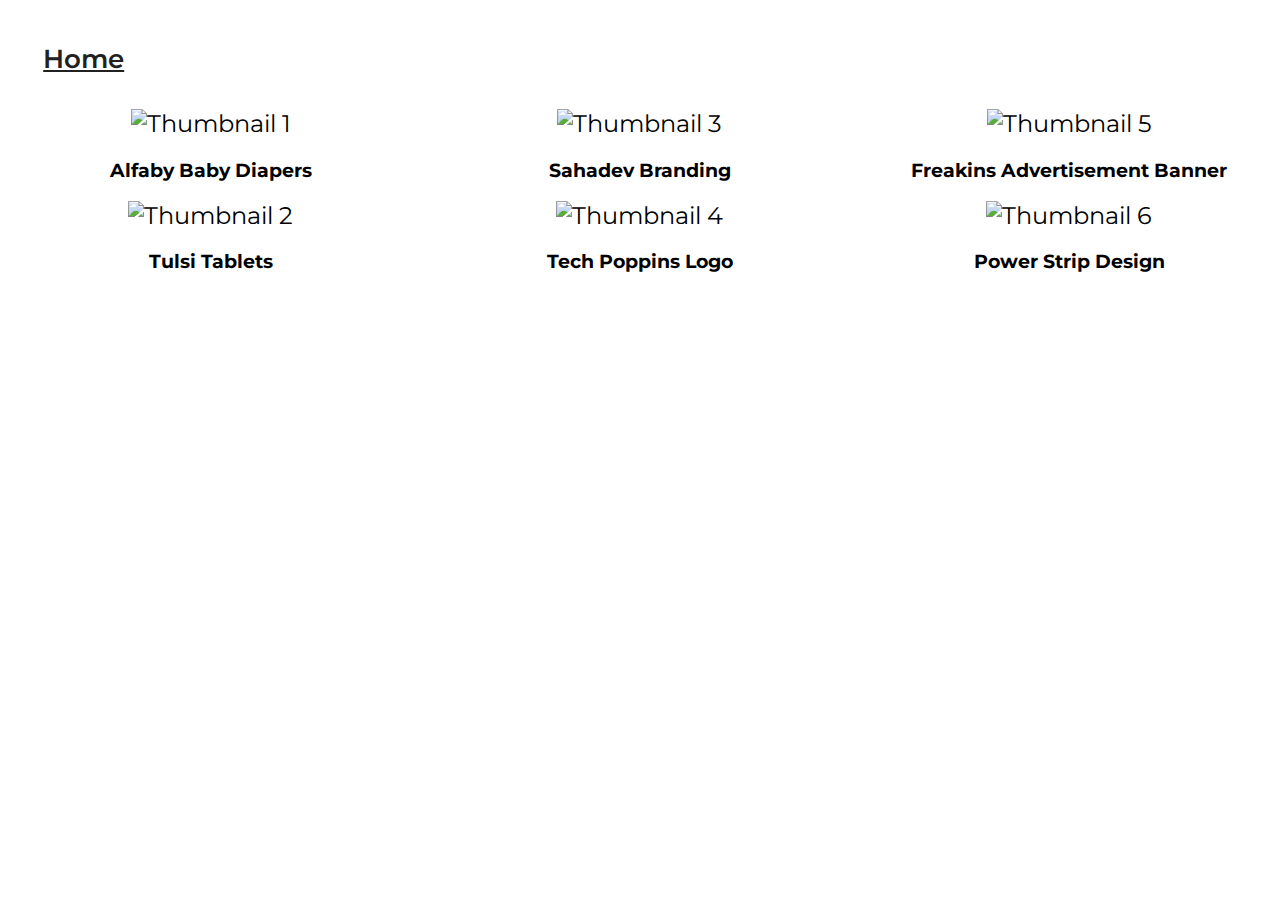
==== partials/portfolio.html @ 36f80c16 "Create portfolio.html" ====
<!DOCTYPE html>
<html lang="en">
<head>
    <meta charset="UTF-8">
    <meta name="viewport" content="width=device-width, initial-scale=1.0">
    <title>Loaded Content by Ajax</title>
    <link rel="stylesheet" href="../css/styles.css">
    <link rel="stylesheet" href="../css/normalize.css">
</head>

<nav class="nav-bar">
    <a href="../index.html">Home</a>
</nav>

<div class="project-container">
    <div class="project">
        <img src="/images/Packaging - 1.png" alt="Thumbnail 1">
        <h3>Alfaby Baby Diapers</h3>
    </div>


    <div class="project">
        <img src="/images/tulsi.png" alt="Thumbnail 2">
        <h3>Tulsi Tablets</h3>
    </div>


    <div class="project">
        <img src="/images/sahadev.png" alt="Thumbnail 3">
        <h3>Sahadev Branding</h3>
    </div>


    <div class="project">
        <img src="/images/tech-poppins.png" alt="Thumbnail 4">
        <h3>Tech Poppins Logo</h3>
    </div>


    <div class="project">
        <img src="/images/advertisement.png" alt="Thumbnail 5">
        <h3>Freakins Advertisement Banner</h3>
    </div>

    
    <div class="project">
        <img src="/images/tcp.png" alt="Thumbnail 6">
        <h3>Power Strip Design</h3>
    </div>
</div>
---- css/styles.css ----
@import url('https://fonts.googleapis.com/css2?family=Montserrat:wght@500;600&display=swap');

@import url('https://fonts.googleapis.com/css2?family=Montserrat&display=swap');

h2 {
  font-family: 'Montserrat', sans-serif;
}

img {
  max-width: 100%;
}

.nav-bar {
  background-color: white;
  padding: 1.4rem;
  text-align: left;
  font-family: 'Montserrat', sans-serif;
  font-weight: 600;
}

nav li {
  margin-left: 2rem;
  margin-top: 2rem;
  
}

nav a {
  font-size: 1.6rem;
  color: #212121;
  padding: 0.8rem;
}

p {
  font-family: 'Montserrat', sans-serif;
  font-size: 1rem;
  line-height: 1.6rem;
}

.masthead {
  position: relative;
  max-width: 100%;
}

footer{
background-color: #FAD84F;
}

.info{
  color: #212121;
  font-family: 'Montserrat', sans-serif;
  padding: 0.2rem;
  padding-left: 2rem;
}

.social-media img{
  max-width: 2.4rem;
  padding: 1rem;
  padding-left: 2rem;
}

.social-media h4{
  color: white;
  padding-right: 4rem;
}

.project-container h3,p{
  font-family: 'Montserrat', sans-serif;
}

@media (min-width: 35rem) and (max-width: 80rem) {

.item-01 {
  display: grid;
  grid-template-columns: 1fr 1fr;
  grid-template-rows: 1fr;
  column-gap: 10%;
}

.item-01 #items{
  grid-column: 1/2;
  grid-row: 1/2;
}

.item-01 p{
  grid-column: 2/3;
  grid-row: 1/2;
  padding-top: 10%;
}

.project-container {
  column-count: 2;
  text-align: center;
}

.project-container h3,p{
  font-family: 'Montserrat', sans-serif;
}
}

@media (min-width: 80rem) {
body {
      font-size: 1.5rem;
  }

.nav-bar {
    font-family: 'Montserrat', sans-serif;
    display:flex;
    flex-direction: column;
  }

.nav-bar .nav {
     font-family: 'Montserrat', sans-serif;
      display: inline;
  }

  
  .item-01 {
    padding-left: 2%;
    display: grid;
    grid-template-columns: 1fr 1fr;
    grid-template-rows: 1fr;
    column-gap: 5%;
    row-gap: 10%;
  }
  
  .item-01 #items{
    grid-column: 1/2;
    grid-row: 1/2;
  }
  
  .item-01 p{
    grid-column: 2/3;
    grid-row: 1/2;
    padding-top: 20%;
  }

  .project-container{
    font-family: 'Montserrat', sans-serif;
    column-count:3;
    text-align:center;
    padding-bottom: 0.2rem;
  }


  .project-container h3{
    font-size: 1.2rem;
    font-family: 'Montserrat', sans-serif;

  }

  .project-container p{
    font-family: 'Montserrat', sans-serif;
    padding-bottom: 0.5rem;
  }
}
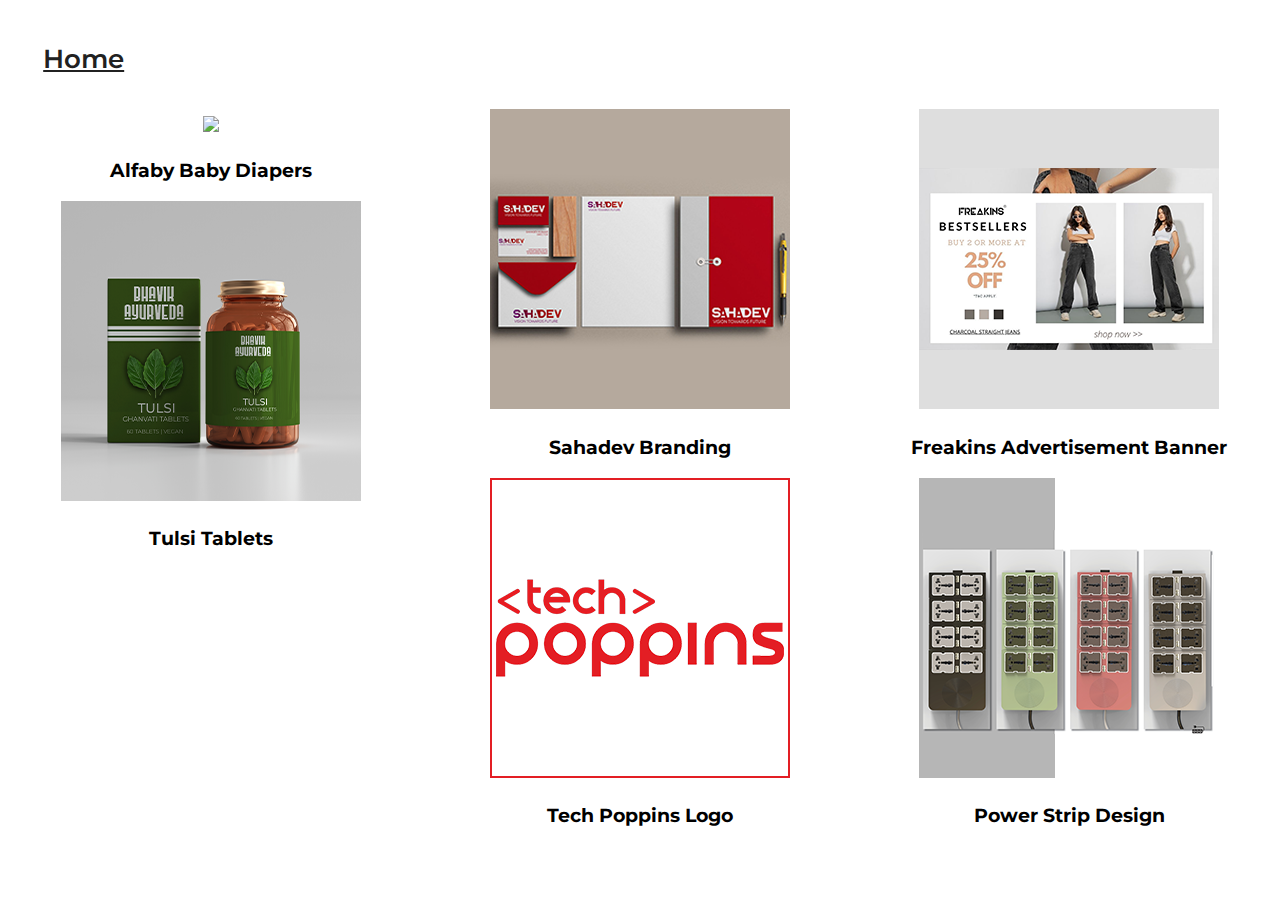
==== commit 23d2d693: "Update portfolio.html" ====
--- a/partials/portfolio.html
+++ b/partials/portfolio.html
@@ -14,7 +14,7 @@
 
 <div class="project-container">
     <div class="project">
-        <img src="/images/Packaging - 1.png" alt="Thumbnail 1">
+        <img src="https://placehold.jp/450x450.png">
         <h3>Alfaby Baby Diapers</h3>
     </div>
 
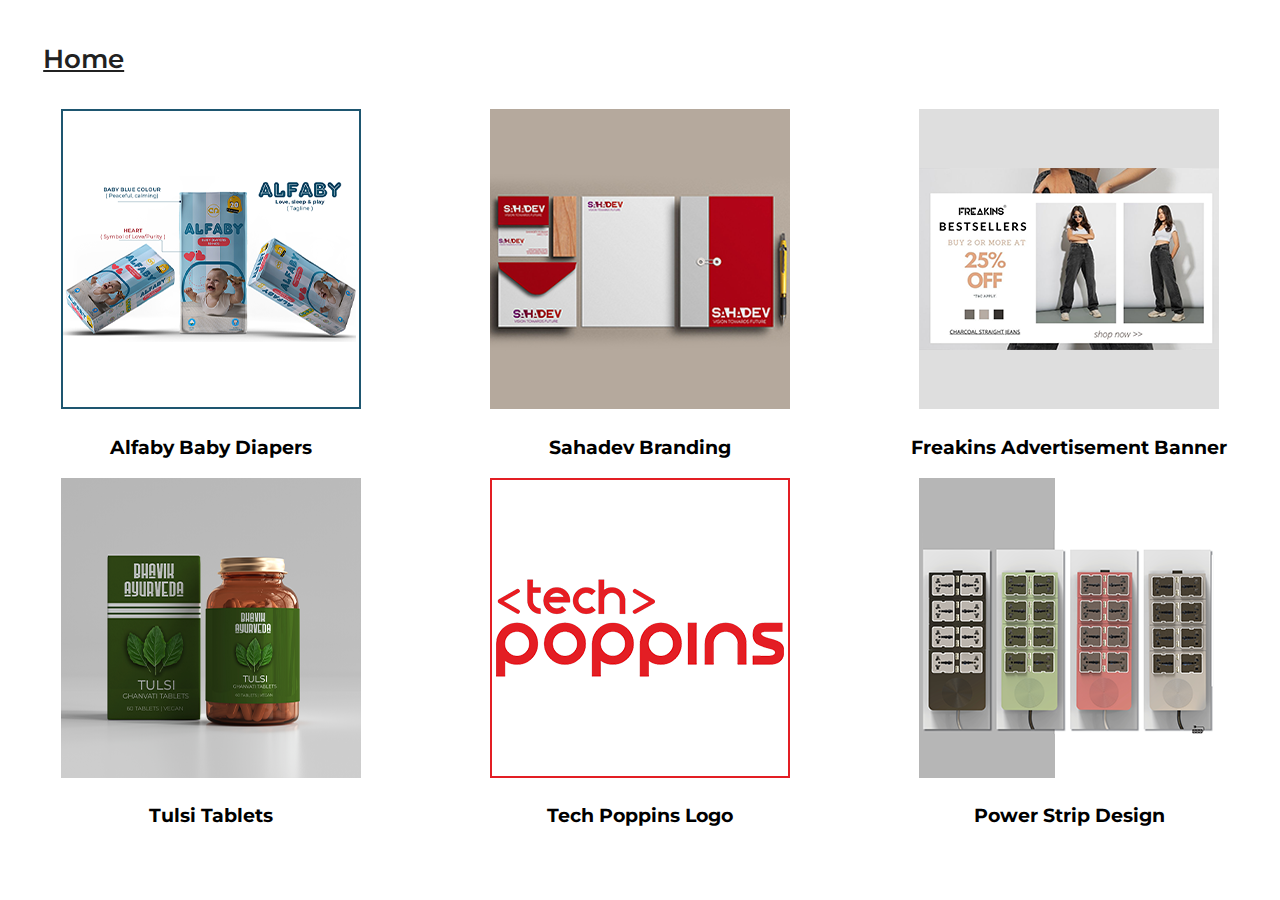
==== commit 052baa2a: "Update portfolio.html" ====
--- a/partials/portfolio.html
+++ b/partials/portfolio.html
@@ -14,37 +14,37 @@
 
 <div class="project-container">
     <div class="project">
-        <img src="https://placehold.jp/450x450.png">
+        <img src="../images/Packaging - 1.png" alt="Thumbnail 1">
         <h3>Alfaby Baby Diapers</h3>
     </div>
 
 
     <div class="project">
-        <img src="/images/tulsi.png" alt="Thumbnail 2">
+        <img src="../images/tulsi.png" alt="Thumbnail 2">
         <h3>Tulsi Tablets</h3>
     </div>
 
 
     <div class="project">
-        <img src="/images/sahadev.png" alt="Thumbnail 3">
+        <img src="../images/sahadev.png" alt="Thumbnail 3">
         <h3>Sahadev Branding</h3>
     </div>
 
 
     <div class="project">
-        <img src="/images/tech-poppins.png" alt="Thumbnail 4">
+        <img src="../images/tech-poppins.png" alt="Thumbnail 4">
         <h3>Tech Poppins Logo</h3>
     </div>
 
 
     <div class="project">
-        <img src="/images/advertisement.png" alt="Thumbnail 5">
+        <img src="../images/advertisement.png" alt="Thumbnail 5">
         <h3>Freakins Advertisement Banner</h3>
     </div>
 
     
     <div class="project">
-        <img src="/images/tcp.png" alt="Thumbnail 6">
+        <img src="../images/tcp.png" alt="Thumbnail 6">
         <h3>Power Strip Design</h3>
     </div>
 </div>
